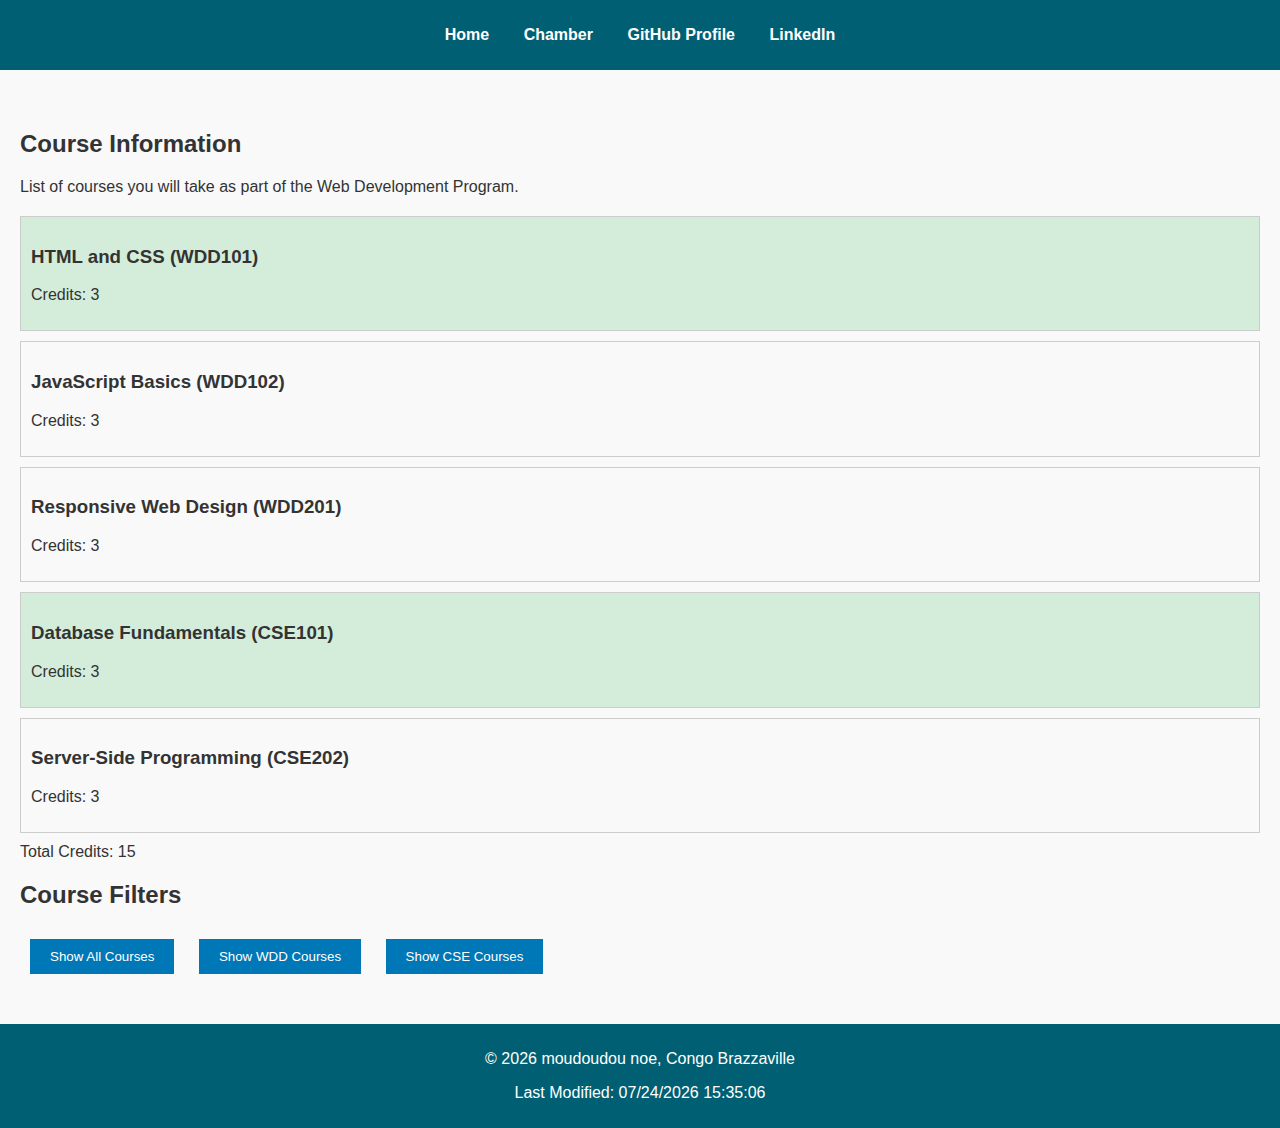
==== chamber/index.html @ 48ee8e0c "deuxieme commit" ====
<!DOCTYPE html>
<html lang="en">
<head>
    <meta charset="UTF-8">
    <meta name="viewport" content="width=device-width, initial-scale=1.0">
    <meta name="description" content="Course Homepage for Web Development">
    <meta name="author" content="moudoudou noe">
    <title>Course Homepage</title>
    <link rel="stylesheet" href="css/styles.css">
    <script src="js/script.js" defer></script>
</head>
<body>
    <header>
        <nav>
            <ul>
                <li><a href="#">Home</a></li>
                <li><a href="#">Chamber</a></li>
                <li><a href="https://github.com/your-github-profile">GitHub Profile</a></li>
                <li><a href="https://linkedin.com/in/your-profile">LinkedIn</a></li>
            </ul>
        </nav>
    </header>

    <main>
        <section>
            <h2>Course Information</h2>
            <p>List of courses you will take as part of the Web Development Program.</p>
            <div id="course-list"></div>
            <div id="total-credits"></div>
        </section>

        <section>
            <h2>Course Filters</h2>
            <button id="show-all">Show All Courses</button>
            <button id="filter-wdd">Show WDD Courses</button>
            <button id="filter-cse">Show CSE Courses</button>
        </section>
    </main>

    <footer>
        <p>&copy; <span id="current-year"></span> moudoudou noe, Congo Brazzaville</p>
        <p id="last-modified">Last Modified: </p>
    </footer>
</body>
</html>
---- chamber/css/styles.css ----
/* General Styles */
body {
    font-family: Arial, sans-serif;
    background-color: #f9f9f9;
    color: #333;
    margin: 0;
    padding: 0;
}

header {
    background-color: #005f73;
    padding: 10px 0;
    text-align: center;
}

nav ul {
    list-style: none;
    padding: 0;
}

nav ul li {
    display: inline-block;
    margin: 0 15px;
}

nav ul li a {
    text-decoration: none;
    color: white;
    font-weight: bold;
}

nav ul li a:hover {
    color: #ffd166;
}

/* Responsive Design */
@media (max-width: 768px) {
    nav ul {
        display: none;
        text-align: center;
    }

    nav ul li {
        display: block;
        margin: 10px 0;
    }

    nav.active ul {
        display: block;
    }
}

/* Main Content */
main {
    padding: 20px;
    margin-top: 20px;
}

button {
    background-color: #0077b6;
    color: white;
    border: none;
    padding: 10px 20px;
    margin: 10px;
    cursor: pointer;
}

button:hover {
    background-color: #023e8a;
}

footer {
    background-color: #005f73;
    color: white;
    text-align: center;
    padding: 10px 0;
    margin-top: 20px;
}

#course-list {
    margin-top: 20px;
}

.course-item {
    margin-bottom: 10px;
    padding: 10px;
    border: 1px solid #ccc;
}

.completed {
    background-color: #d4edda;
}
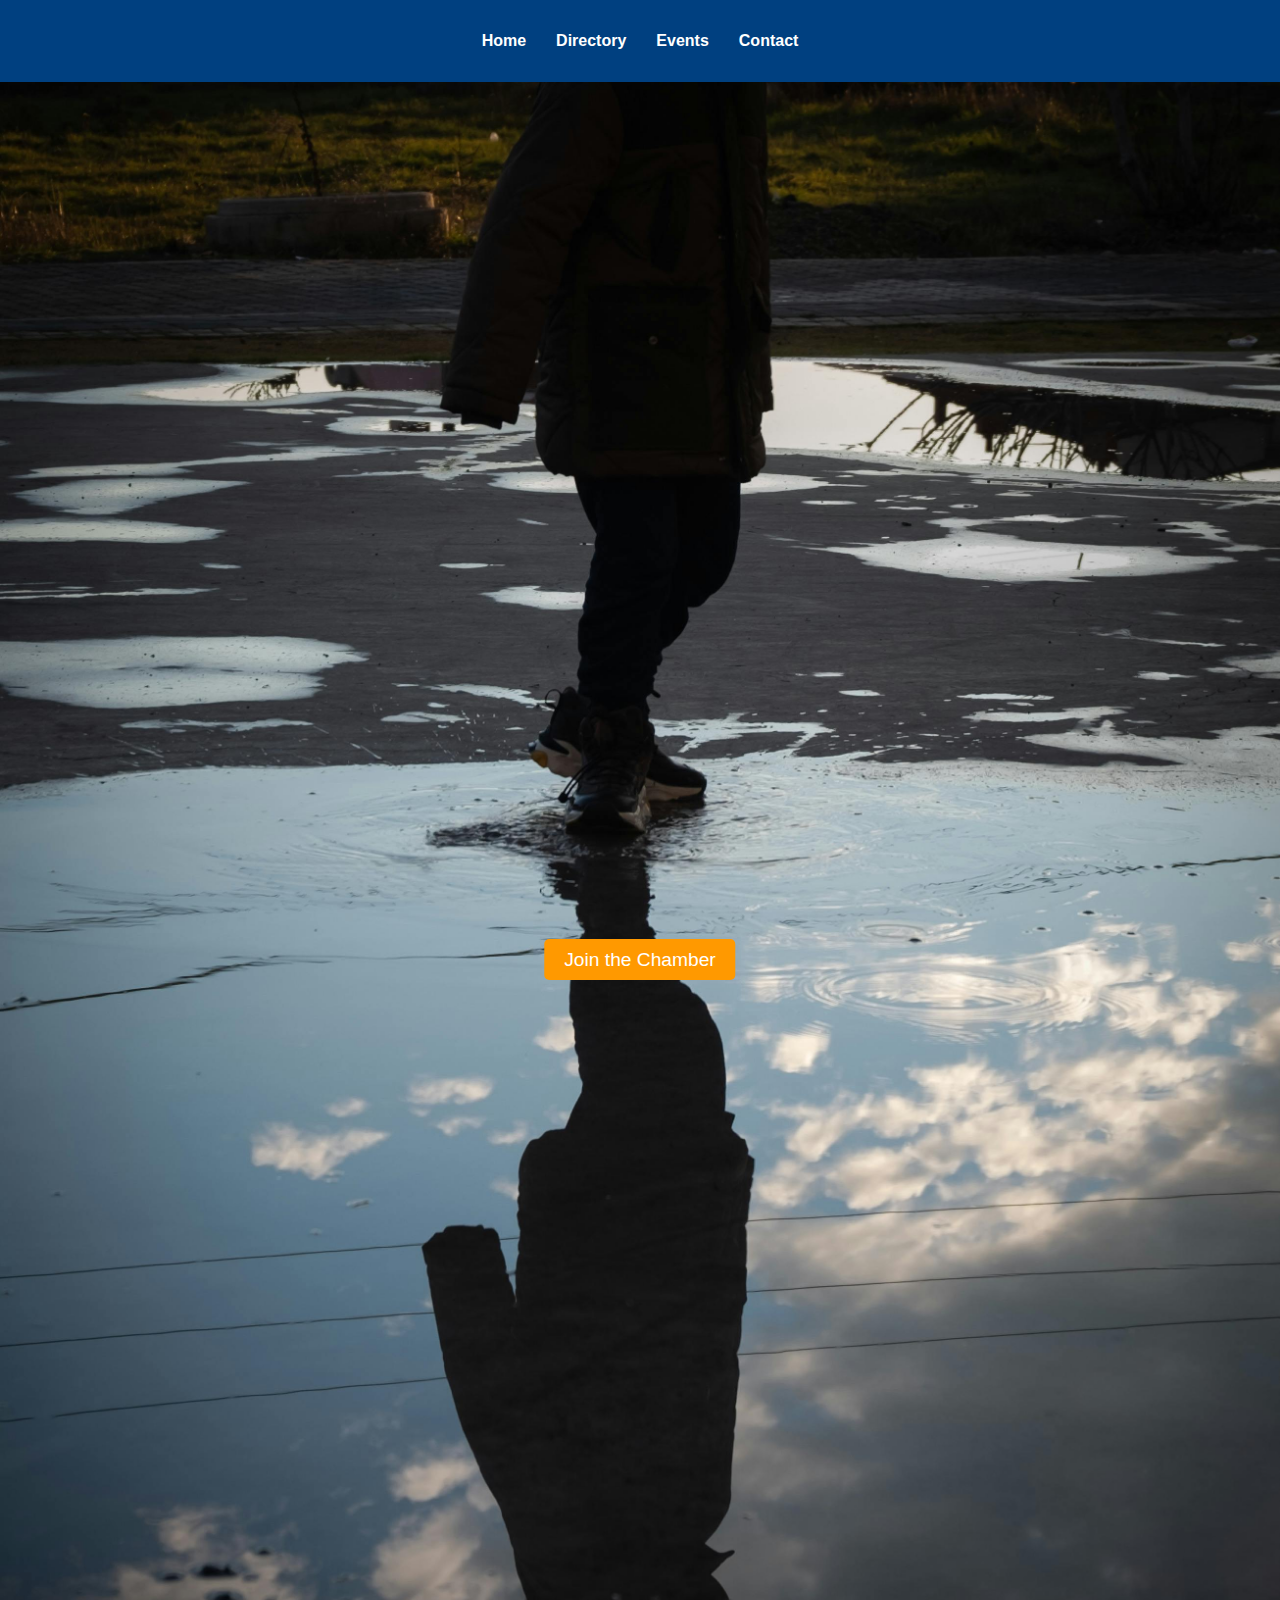
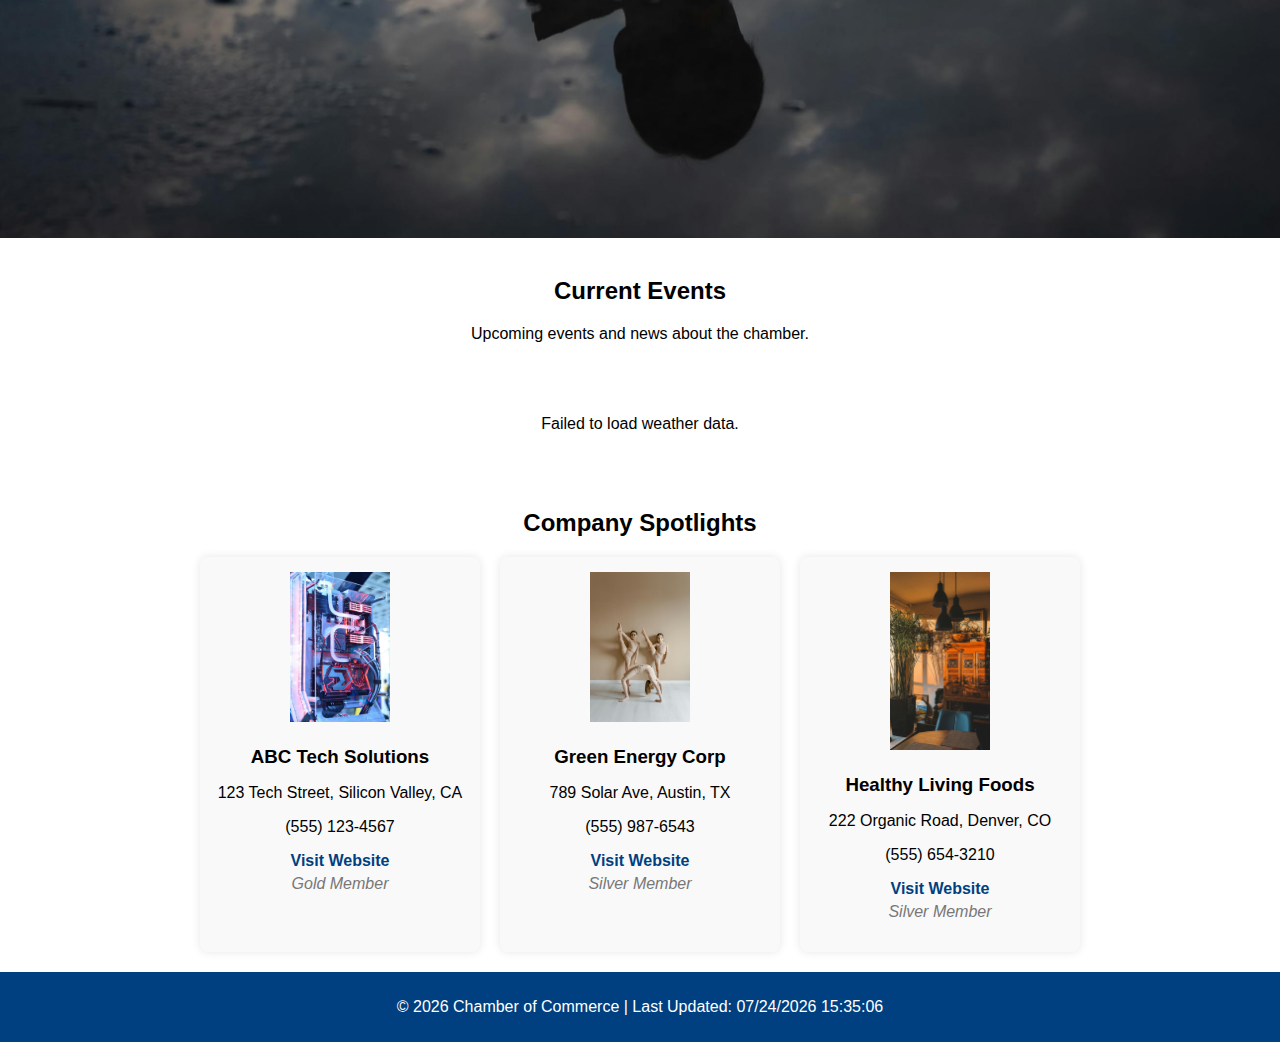
==== commit 538cc30b: "week3" ====
--- a/chamber/index.html
+++ b/chamber/index.html
@@ -3,43 +3,53 @@
 <head>
     <meta charset="UTF-8">
     <meta name="viewport" content="width=device-width, initial-scale=1.0">
-    <meta name="description" content="Course Homepage for Web Development">
     <meta name="author" content="moudoudou noe">
-    <title>Course Homepage</title>
-    <link rel="stylesheet" href="css/styles.css">
-    <script src="js/script.js" defer></script>
+    <title>Chamber of Commerce Home</title>
+    <link rel="stylesheet" href="styles/style.css">
+    <link rel="icon" href="images/favicon.jpg" type="images/jpg">
 </head>
 <body>
     <header>
         <nav>
             <ul>
-                <li><a href="#">Home</a></li>
-                <li><a href="#">Chamber</a></li>
-                <li><a href="https://github.com/your-github-profile">GitHub Profile</a></li>
-                <li><a href="https://linkedin.com/in/your-profile">LinkedIn</a></li>
+                <li><a href="index.html">Home</a></li>
+                <li><a href="chamber/directory.html">Directory</a></li>
+                <li><a href="events.html">Events</a></li>
+                <li><a href="contact.html">Contact</a></li>
             </ul>
         </nav>
     </header>
-
+    
     <main>
-        <section>
-            <h2>Course Information</h2>
-            <p>List of courses you will take as part of the Web Development Program.</p>
-            <div id="course-list"></div>
-            <div id="total-credits"></div>
+        <section class="hero">
+            <img src="images/hero-image.jpg" alt="Chamber Hero Image">
+            <div class="cta">
+                <a href="join.html" class="btn">Join the Chamber</a>
+            </div>
         </section>
-
-        <section>
-            <h2>Course Filters</h2>
-            <button id="show-all">Show All Courses</button>
-            <button id="filter-wdd">Show WDD Courses</button>
-            <button id="filter-cse">Show CSE Courses</button>
+        
+        <section class="current-events">
+            <h2>Current Events</h2>
+            <p>Upcoming events and news about the chamber.</p>
+        </section>
+        
+        <section class="weather">
+            <h2>Weather</h2>
+            <p>Loading weather data...</p>
+        </section>
+        
+        <section class="spotlight">
+            <h2>Company Spotlights</h2>
+            <div class="spotlight-container">
+                <p>Loading featured members...</p>
+            </div>
         </section>
     </main>
-
+    
     <footer>
-        <p>&copy; <span id="current-year"></span> moudoudou noe, Congo Brazzaville</p>
-        <p id="last-modified">Last Modified: </p>
+        <p>&copy; <span id="year"></span> Chamber of Commerce | Last Updated: <span id="lastModified"></span></p>
     </footer>
+    
+    <script src="scripts/scripts.js"></script>
 </body>
 </html>--- a/chamber/styles/style.css
+++ b/chamber/styles/style.css
@@ -0,0 +1,108 @@
+/* General Styles */
+body {
+    font-family: Arial, sans-serif;
+    margin: 0;
+    padding: 0;
+    box-sizing: border-box;
+}
+
+header {
+    background-color: #004080;
+    padding: 1rem;
+}
+
+nav ul {
+    list-style: none;
+    display: flex;
+    justify-content: center;
+    padding: 0;
+}
+
+nav ul li {
+    margin: 0 15px;
+}
+
+nav ul li a {
+    color: white;
+    text-decoration: none;
+    font-weight: bold;
+}
+
+.hero {
+    position: relative;
+    text-align: center;
+    color: white;
+}
+
+.hero img {
+    width: 100%;
+    height: auto;
+    display: block;
+}
+
+.cta {
+    position: absolute;
+    top: 50%;
+    left: 50%;
+    transform: translate(-50%, -50%);
+}
+
+.cta .btn {
+    background-color: #ff9900;
+    color: white;
+    padding: 10px 20px;
+    text-decoration: none;
+    font-size: 1.2rem;
+    border-radius: 5px;
+}
+
+.current-events, .weather, .spotlight {
+    padding: 20px;
+    text-align: center;
+}
+
+.spotlight-container {
+    display: flex;
+    justify-content: center;
+    gap: 20px;
+    flex-wrap: wrap;
+}
+
+.spotlight-card {
+    background-color: #f9f9f9;
+    padding: 15px;
+    border-radius: 8px;
+    box-shadow: 0 0 10px rgba(0, 0, 0, 0.1);
+    text-align: center;
+    width: 250px;
+}
+
+.spotlight-card img {
+    max-width: 100px;
+    height: auto;
+    margin-bottom: 10px;
+}
+
+.spotlight-card h3 {
+    margin: 10px 0;
+}
+
+.spotlight-card a {
+    display: block;
+    color: #004080;
+    text-decoration: none;
+    font-weight: bold;
+}
+
+.spotlight-card .membership {
+    font-style: italic;
+    color: #777;
+    margin-top: 5px;
+}
+
+footer {
+    background-color: #004080;
+    color: white;
+    text-align: center;
+    padding: 10px;
+}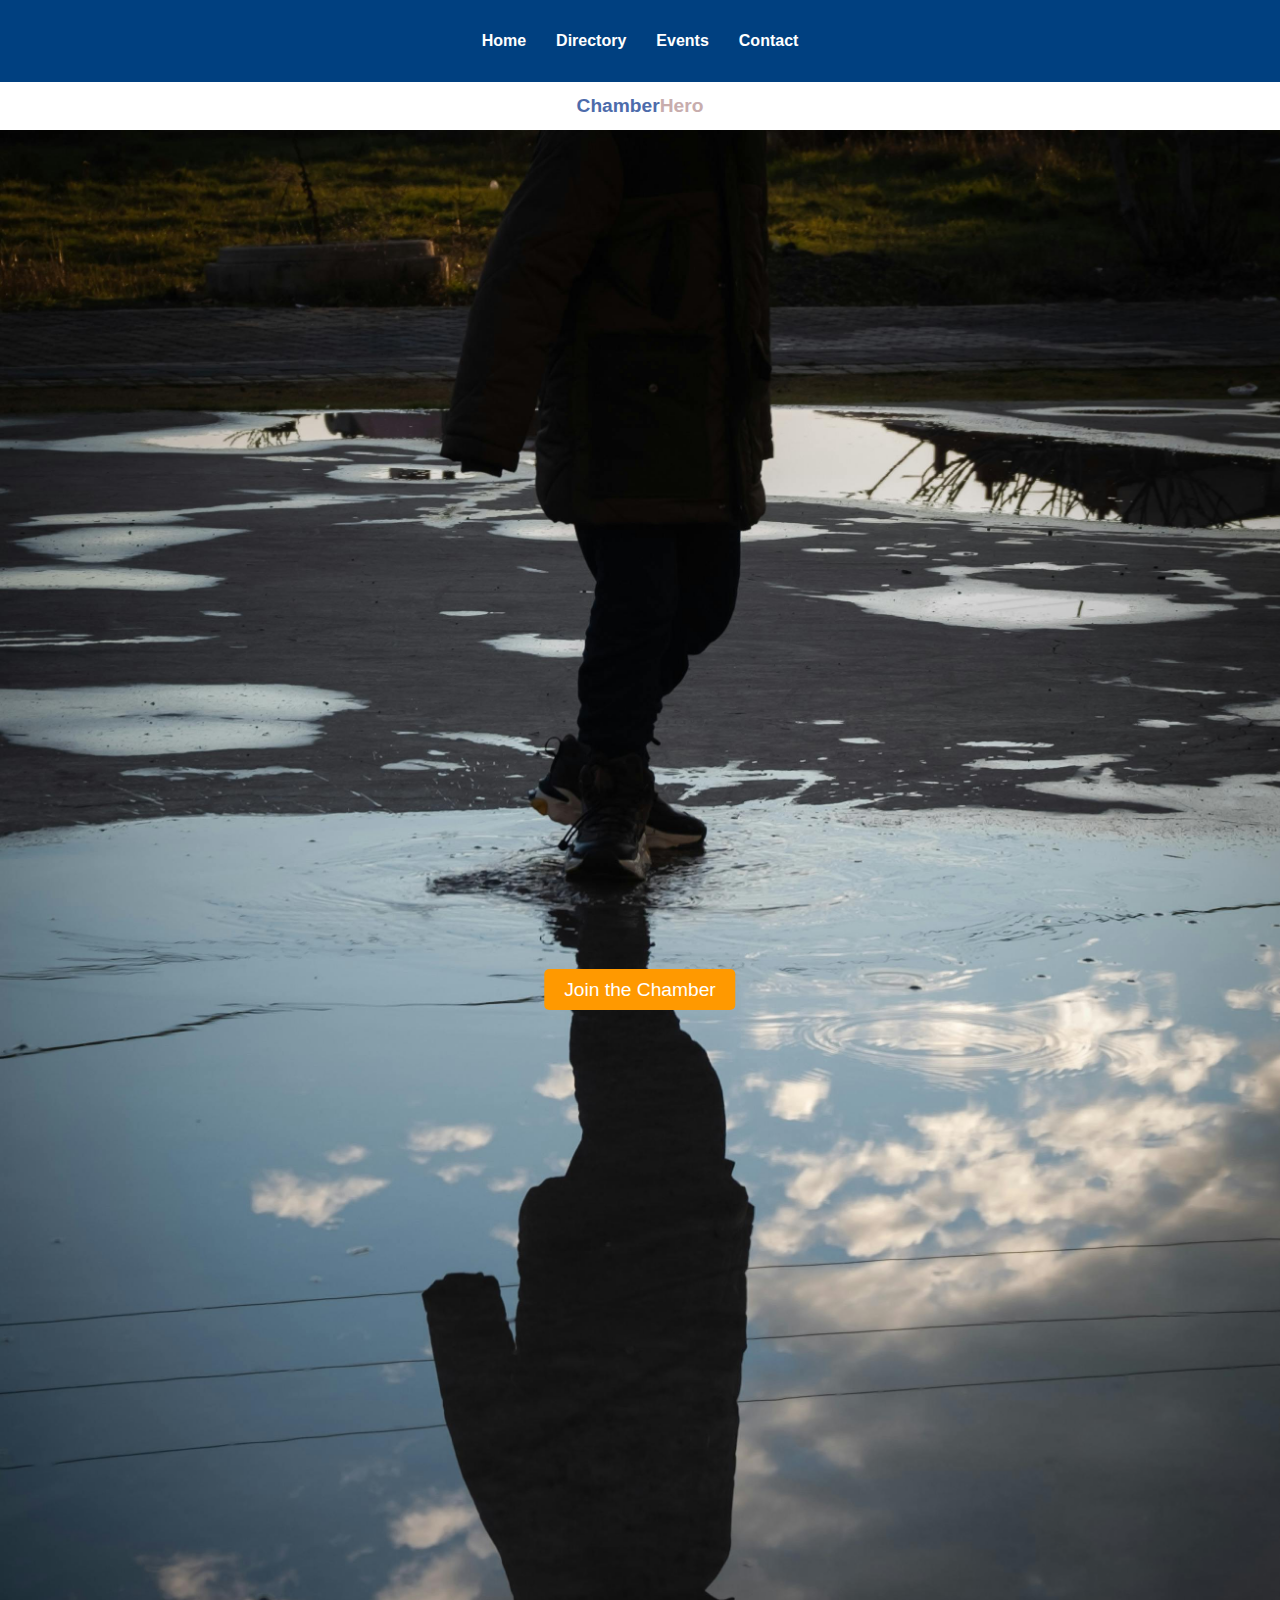
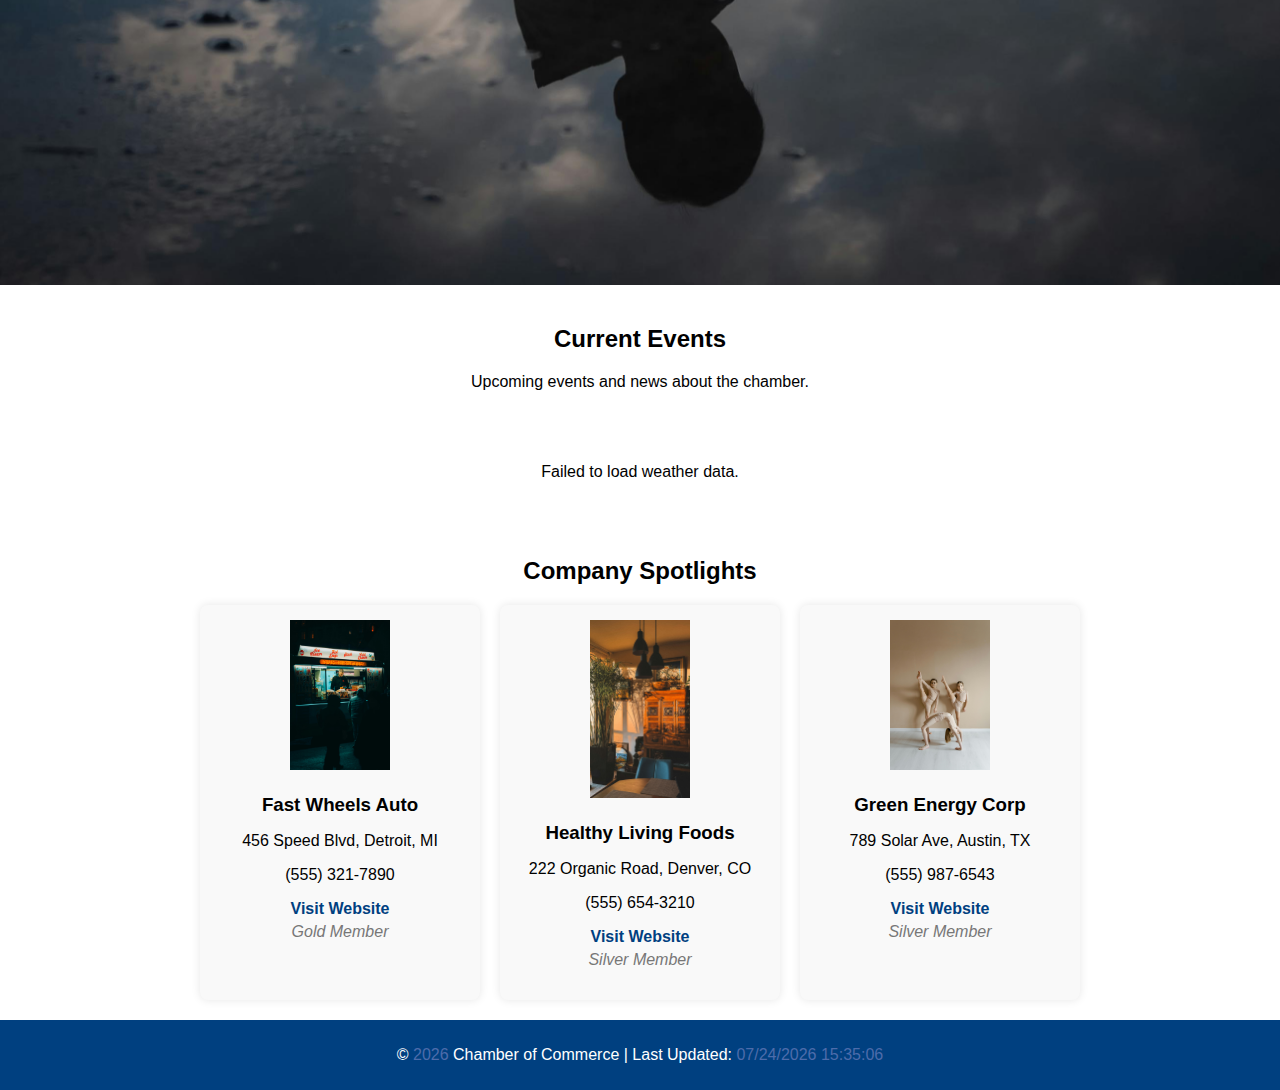
==== commit d80236c4: "finish week" ====
--- a/chamber/index.html
+++ b/chamber/index.html
@@ -4,6 +4,11 @@
     <meta charset="UTF-8">
     <meta name="viewport" content="width=device-width, initial-scale=1.0">
     <meta name="author" content="moudoudou noe">
+    <meta name="description" content="Chamber of Commerce homepage with current information, weather and a section dedicated to members.">
+    <meta property="og:title" content="Chamber of Commerce Home">
+    <meta property="og:type" content="website">
+    <meta property="og:image" content="images/favicon.jpg" /> 
+    <meta property="og:url" content="https://moudoudou-noe.github.io/wdd231/chamber/index.html" />
     <title>Chamber of Commerce Home</title>
     <link rel="stylesheet" href="styles/style.css">
     <link rel="icon" href="images/favicon.jpg" type="images/jpg">
@@ -22,6 +27,7 @@
     
     <main>
         <section class="hero">
+            <h1><span>Chamber</span>Hero</h1>
             <img src="images/hero-image.jpg" alt="Chamber Hero Image">
             <div class="cta">
                 <a href="join.html" class="btn">Join the Chamber</a>
--- a/chamber/styles/style.css
+++ b/chamber/styles/style.css
@@ -31,7 +31,7 @@
 .hero {
     position: relative;
     text-align: center;
-    color: white;
+    color: rgb(200, 173, 173);
 }
 
 .hero img {
@@ -39,6 +39,16 @@
     height: auto;
     display: block;
 }
+h1 {
+    text-decoration: none;
+    font-size: 1.2rem;
+    border-radius: 5px;
+    text-decoration: none;
+    border-radius: 5px;
+}
+ span {
+    color: rgb(77, 108, 171);
+ }
 
 .cta {
     position: absolute;
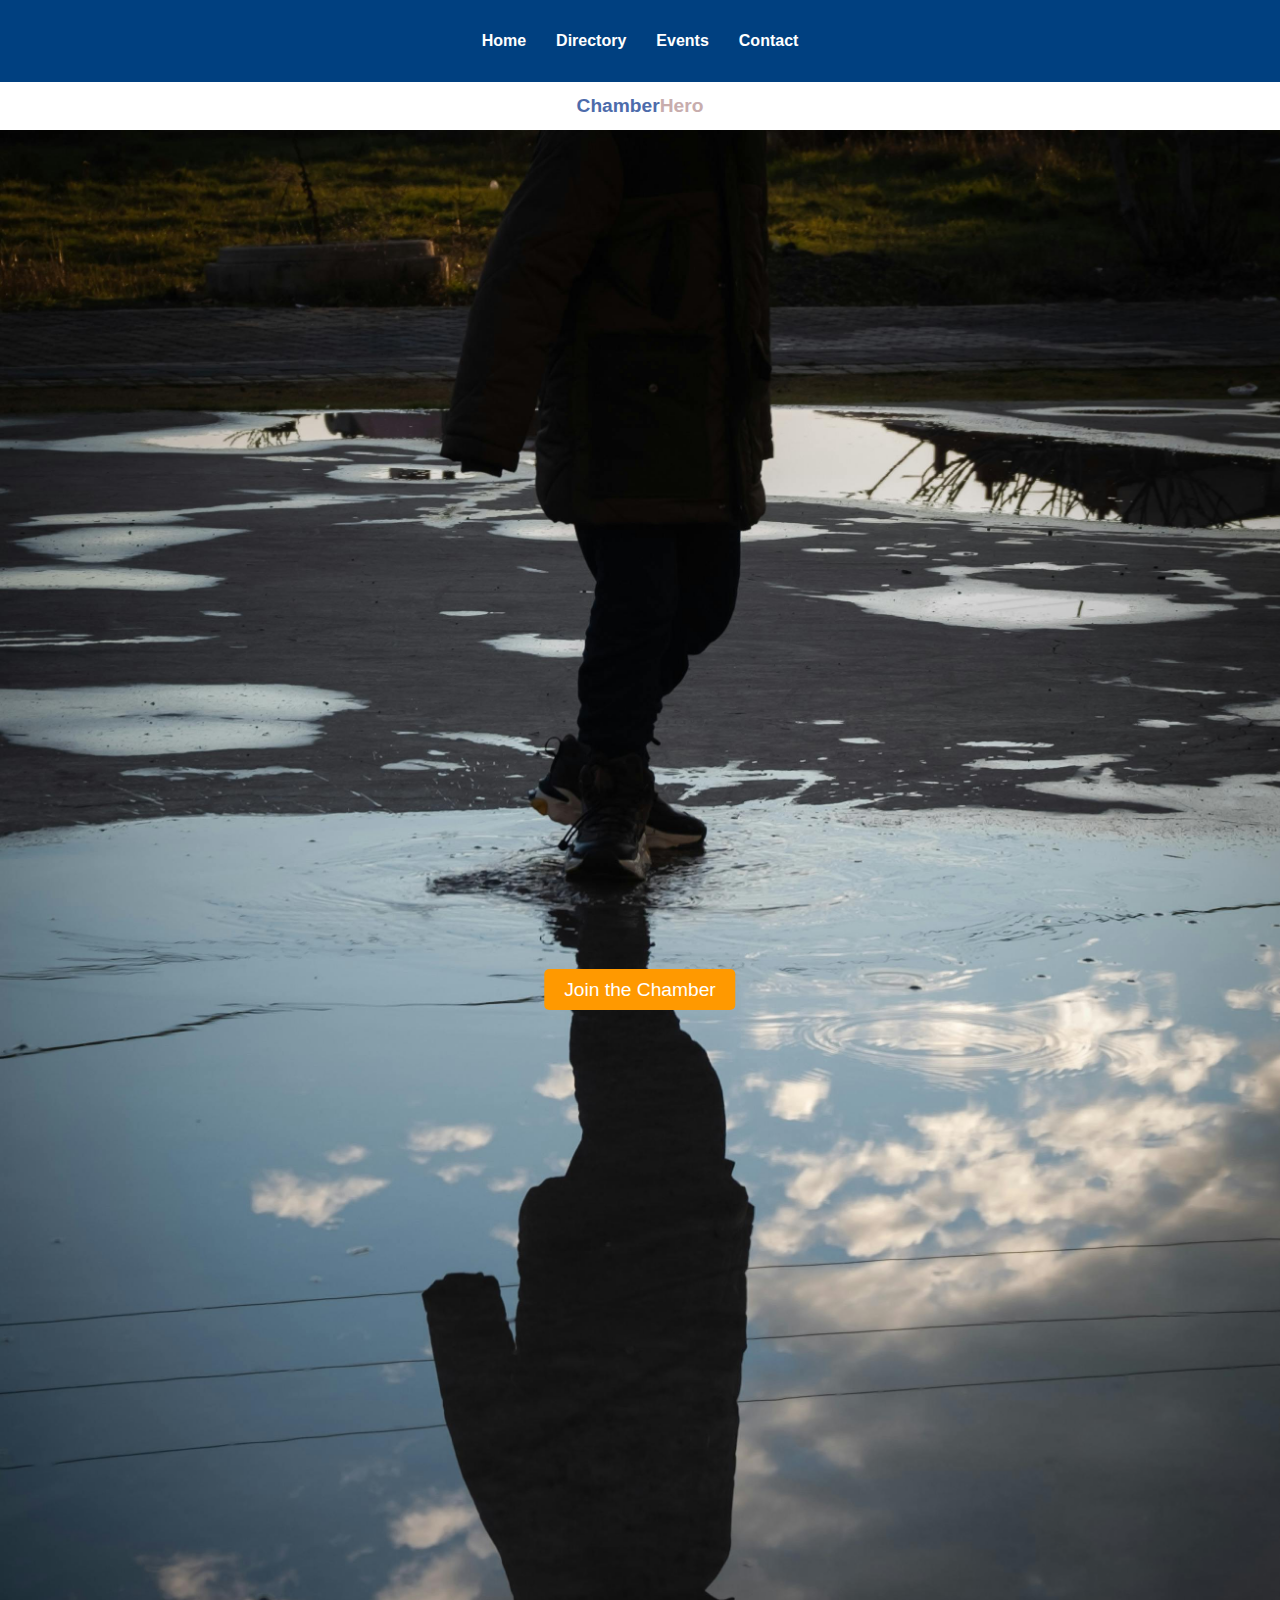
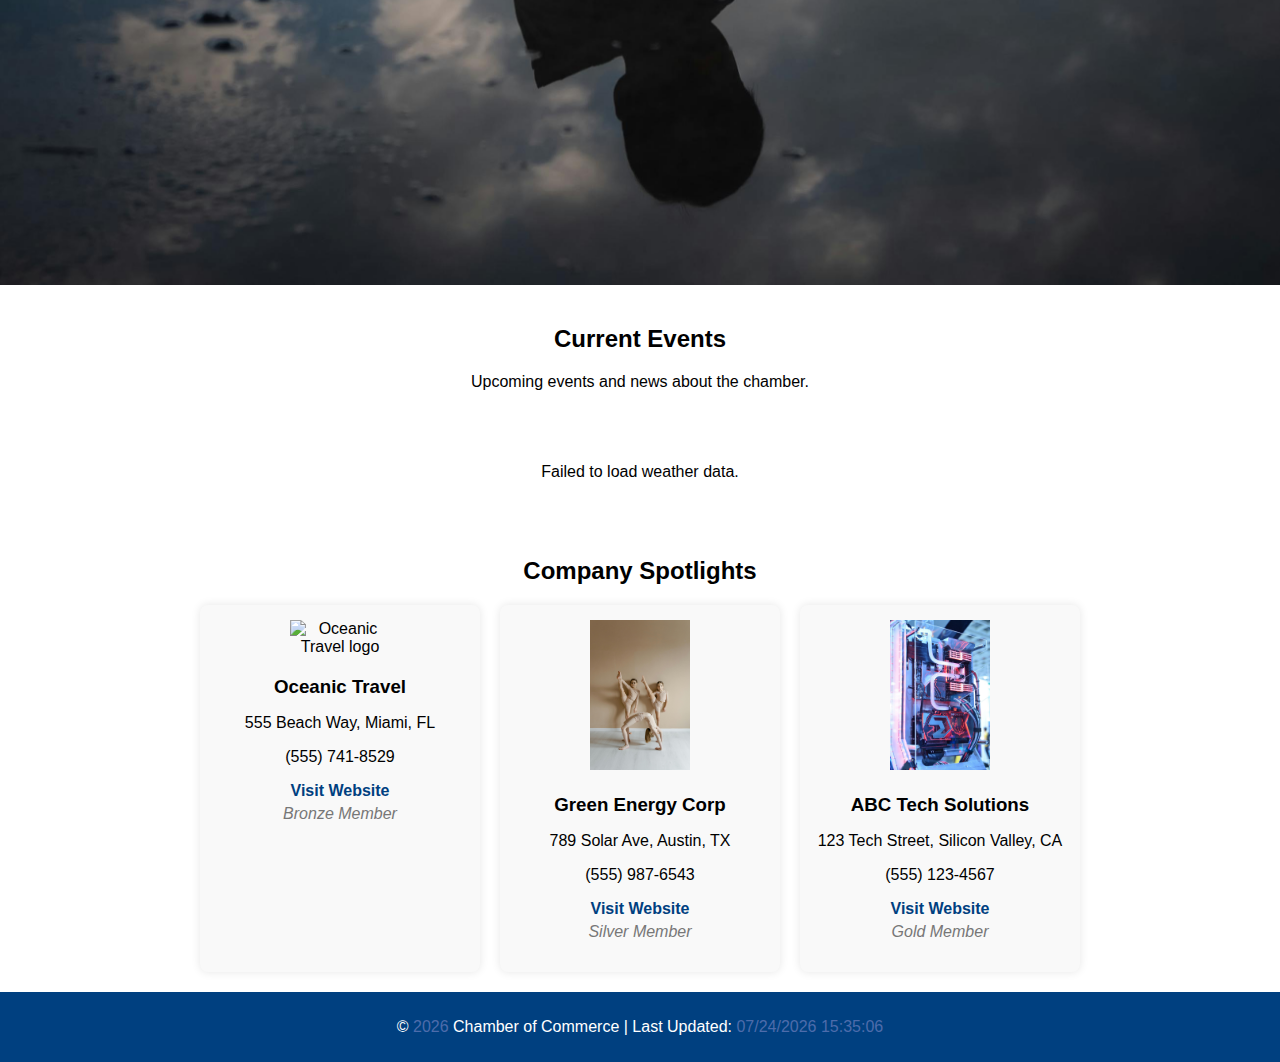
==== commit 5249a1ae: "ok" ====
--- a/chamber/index.html
+++ b/chamber/index.html
@@ -7,7 +7,7 @@
     <meta name="description" content="Chamber of Commerce homepage with current information, weather and a section dedicated to members.">
     <meta property="og:title" content="Chamber of Commerce Home">
     <meta property="og:type" content="website">
-    <meta property="og:image" content="images/favicon.jpg" /> 
+    <meta property="og:image" content="https://moudoudou-noe.github.io/wdd231/chamber/index.html/images/favicon.jpg" /> 
     <meta property="og:url" content="https://moudoudou-noe.github.io/wdd231/chamber/index.html" />
     <title>Chamber of Commerce Home</title>
     <link rel="stylesheet" href="styles/style.css">
